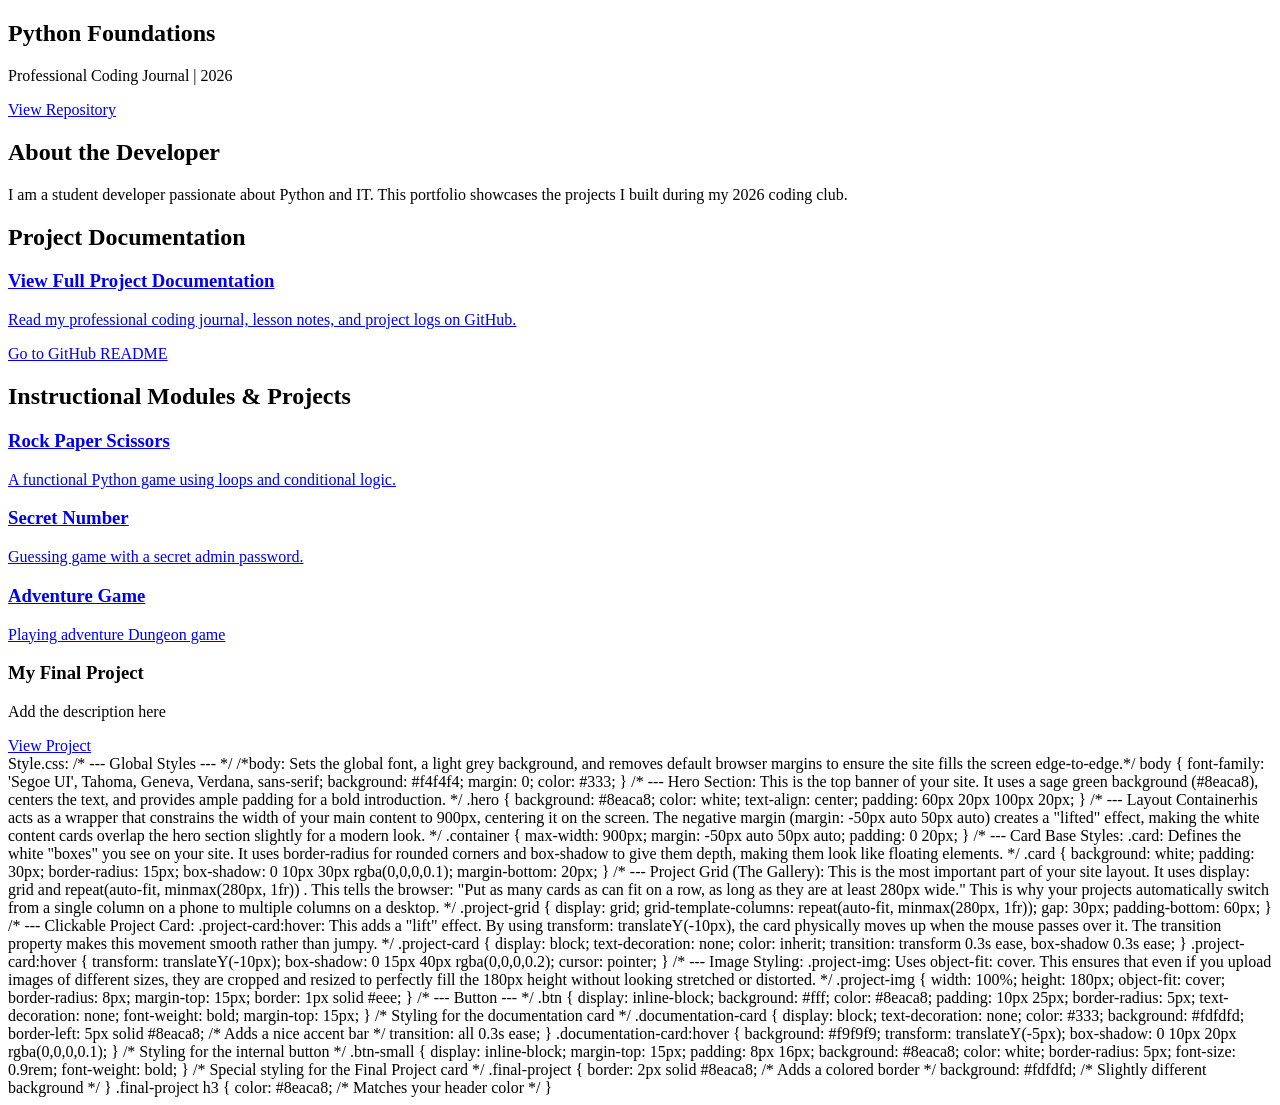
==== images.html @ 4653f24c "Hi Ms. Sheenaz" ====
<!DOCTYPE html>
<html lang="en">
<head>
    <meta charset="UTF-8">
    <meta name="viewport" content="width=device-width, initial-scale=1.0">
    <title>Python Foundations Portfolio</title>
    <link rel="stylesheet" href="style.css">
</head>
<body>

    <section class="hero">
        <h1>Python Foundations</h1>
        <p>Professional Coding Journal | 2026</p>
        <a href="https://github.com/your-username" target="_blank" class="btn">View Repository</a>
    </section>

    <main class="container">
        
        <section class="card">
            <h2>About the Developer</h2>
            <p>I am a student developer passionate about Python and IT. This portfolio showcases the projects I built during my 2026 coding club.</p>
        </section>

        <section class="card" id="readme-container">
    <h2>Project Documentation</h2>
    <section class="container">
    <a href="https://github.com//Python-Foundations/blob/main/README.md" target="_blank" class="card documentation-card">
        <h3>View Full Project Documentation</h3>
        <p>Read my professional coding journal, lesson notes, and project logs on GitHub.</p>
        <span class="btn-small">Go to GitHub README</span>
    </a>
</section>
</section>

        <h2>Instructional Modules & Projects</h2>
        <div class="project-grid">
            
            <a href="images/rockpaper.png" target="_blank" class="card project-card">
                <h3>Rock Paper Scissors</h3>
                <p>A functional Python game using loops and conditional logic.</p>
            </a>

            <a href="images/secretnumber.png" target="_blank" class="card project-card">
                <h3>Secret Number</h3>
                <p>Guessing game with a secret admin password.</p>
            </a>

            <a href="images/secretnumber.png" target="_blank" class="card project-card">
                <h3>Adventure Game</h3>
                <p>Playing adventure Dungeon game</p>
            </a>
        <div class="card project-card final-project">
    <h3>My Final Project</h3>
    <p>Add the description here</p>
    <a href="https://github.com/your-username/your-repo-link" target="_blank" class="btn-small">View Project</a>
</div>

        
            
        </div>
    </main>

</body>
</html>
Style.css:
/* --- Global Styles --- */
/*body: Sets the global font, a light grey background, and removes default browser margins to ensure the site fills the screen edge-to-edge.*/
body { 
    font-family: 'Segoe UI', Tahoma, Geneva, Verdana, sans-serif; 
    background: #f4f4f4; 
    margin: 0; 
    color: #333; 
}

/* --- Hero Section: This is the top banner of your site. It uses a sage green background (#8eaca8), centers the text, and provides ample padding for a bold introduction. */
.hero {
    background: #8eaca8;
    color: white;
    text-align: center;
    padding: 60px 20px 100px 20px;
}

/* --- Layout Containerhis acts as a wrapper that constrains the width of your main content to 900px, centering it on the screen. The negative margin (margin: -50px auto 50px auto) creates a "lifted" effect, making the white content cards overlap the hero section slightly for a modern look. */
.container {
    max-width: 900px;
    margin: -50px auto 50px auto;
    padding: 0 20px;
}

/* --- Card Base Styles: .card: Defines the white "boxes" you see on your site. It uses border-radius for rounded corners and box-shadow to give them depth, making them look like floating elements. */
.card {
    background: white;
    padding: 30px;
    border-radius: 15px;
    box-shadow: 0 10px 30px rgba(0,0,0,0.1);
    margin-bottom: 20px;
}

/* --- Project Grid (The Gallery): This is the most important part of your site layout. It uses display: grid and repeat(auto-fit, minmax(280px, 1fr)) . This tells the browser: "Put as many cards as can fit on a row, as long as they are at least 280px wide." This is why your projects automatically switch from a single column on a phone to multiple columns on a desktop. */
.project-grid {
    display: grid;
    grid-template-columns: repeat(auto-fit, minmax(280px, 1fr));
    gap: 30px;
    padding-bottom: 60px;
}

/* --- Clickable Project Card: .project-card:hover: This adds a "lift" effect. By using transform: translateY(-10px), the card physically moves up when the mouse passes over it. The transition property makes this movement smooth rather than jumpy. */
.project-card {
    display: block;
    text-decoration: none;
    color: inherit;
    transition: transform 0.3s ease, box-shadow 0.3s ease;
}

.project-card:hover {
    transform: translateY(-10px);
    box-shadow: 0 15px 40px rgba(0,0,0,0.2);
    cursor: pointer;
}

/* --- Image Styling: .project-img: Uses object-fit: cover. This ensures that even if you upload images of different sizes, they are cropped and resized to perfectly fill the 180px height without looking stretched or distorted. */
.project-img {
    width: 100%;
    height: 180px;
    object-fit: cover;
    border-radius: 8px;
    margin-top: 15px;
    border: 1px solid #eee;
}

/* --- Button --- */
.btn {
    display: inline-block;
    background: #fff;
    color: #8eaca8;
    padding: 10px 25px;
    border-radius: 5px;
    text-decoration: none;
    font-weight: bold;
    margin-top: 15px;
}
/* Styling for the documentation card */
.documentation-card {
    display: block;
    text-decoration: none;
    color: #333;
    background: #fdfdfd;
    border-left: 5px solid #8eaca8; /* Adds a nice accent bar */
    transition: all 0.3s ease;
}

.documentation-card:hover {
    background: #f9f9f9;
    transform: translateY(-5px);
    box-shadow: 0 10px 20px rgba(0,0,0,0.1);
}

/* Styling for the internal button */
.btn-small {
    display: inline-block;
    margin-top: 15px;
    padding: 8px 16px;
    background: #8eaca8;
    color: white;
    border-radius: 5px;
    font-size: 0.9rem;
    font-weight: bold;
}
/* Special styling for the Final Project card */
.final-project {
    border: 2px solid #8eaca8; /* Adds a colored border */
    background: #fdfdfd;      /* Slightly different background */
}

.final-project h3 {
    color: #8eaca8; /* Matches your header color */
}
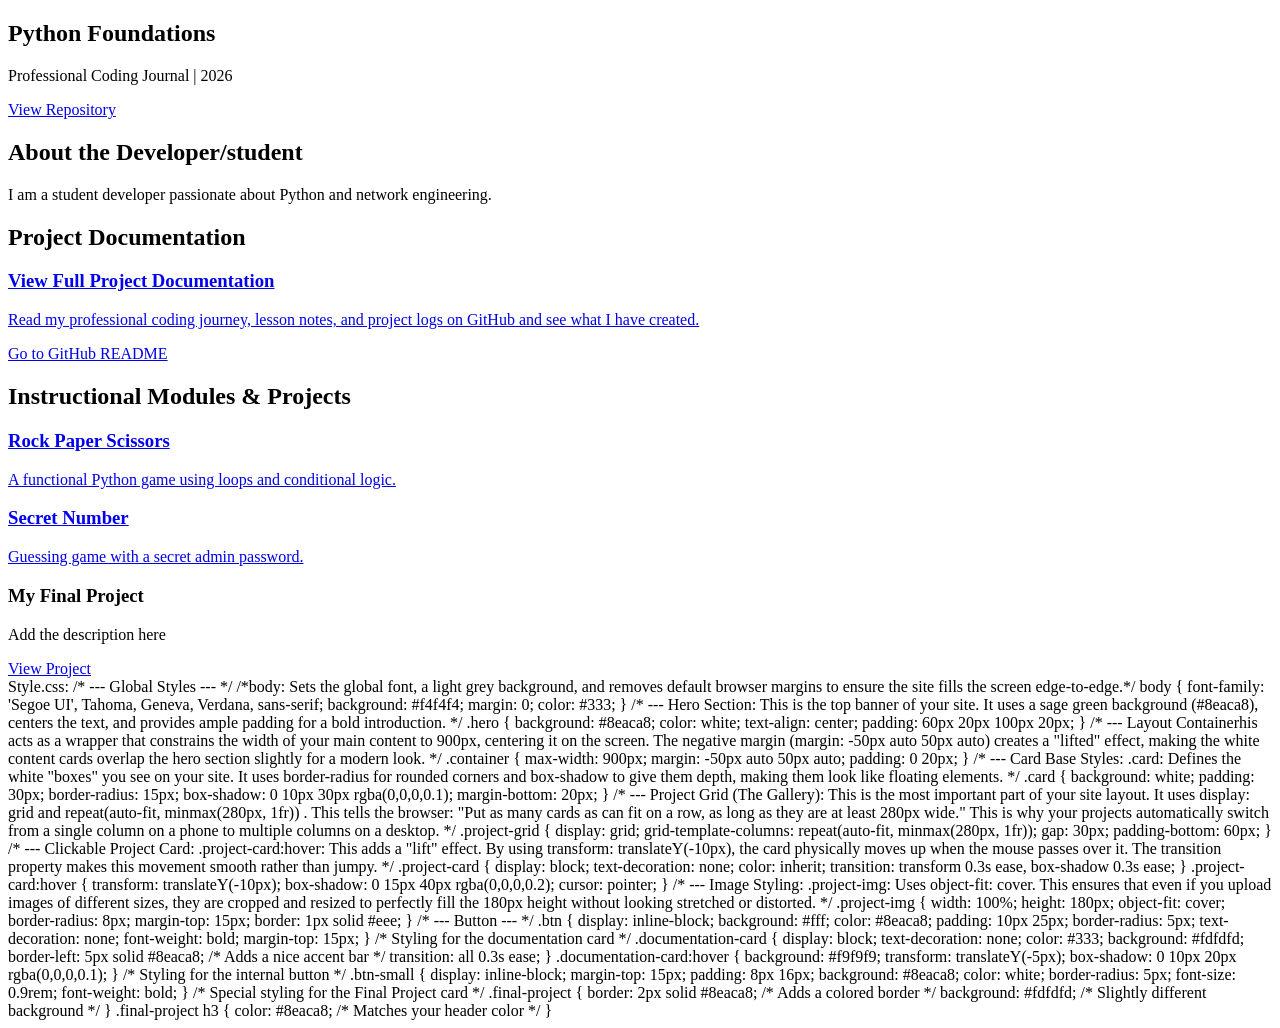
==== commit 0a7d46dc: "done" ====
--- a/images.html
+++ b/images.html
@@ -11,22 +11,22 @@
     <section class="hero">
         <h1>Python Foundations</h1>
         <p>Professional Coding Journal | 2026</p>
-        <a href="https://github.com/your-username" target="_blank" class="btn">View Repository</a>
+        <a href="https://github.com/NotProish/Python-learning-class" target="_blank" class="btn">View Repository</a>
     </section>
 
     <main class="container">
         
         <section class="card">
-            <h2>About the Developer</h2>
-            <p>I am a student developer passionate about Python and IT. This portfolio showcases the projects I built during my 2026 coding club.</p>
+            <h2>About the Developer/student</h2>
+            <p>I am a student developer passionate about Python and network engineering.</p>
         </section>
 
         <section class="card" id="readme-container">
     <h2>Project Documentation</h2>
     <section class="container">
-    <a href="https://github.com//Python-Foundations/blob/main/README.md" target="_blank" class="card documentation-card">
+    <a href="https://github.com/NotProish/Python-learning-class/blob/main/github/Python-learning-class/README.md" target="_blank" class="card documentation-card">
         <h3>View Full Project Documentation</h3>
-        <p>Read my professional coding journal, lesson notes, and project logs on GitHub.</p>
+        <p>Read my professional coding journey, lesson notes, and project logs on GitHub and see what I have created.</p>
         <span class="btn-small">Go to GitHub README</span>
     </a>
 </section>
@@ -45,14 +45,11 @@
                 <p>Guessing game with a secret admin password.</p>
             </a>
 
-            <a href="images/secretnumber.png" target="_blank" class="card project-card">
-                <h3>Adventure Game</h3>
-                <p>Playing adventure Dungeon game</p>
-            </a>
+
         <div class="card project-card final-project">
     <h3>My Final Project</h3>
     <p>Add the description here</p>
-    <a href="https://github.com/your-username/your-repo-link" target="_blank" class="btn-small">View Project</a>
+    <a href="https://github.com/NotProish/Python-learning-class/tree/main/github/Python-learning-class" target="_blank" class="btn-small">View Project</a>
 </div>
 
         
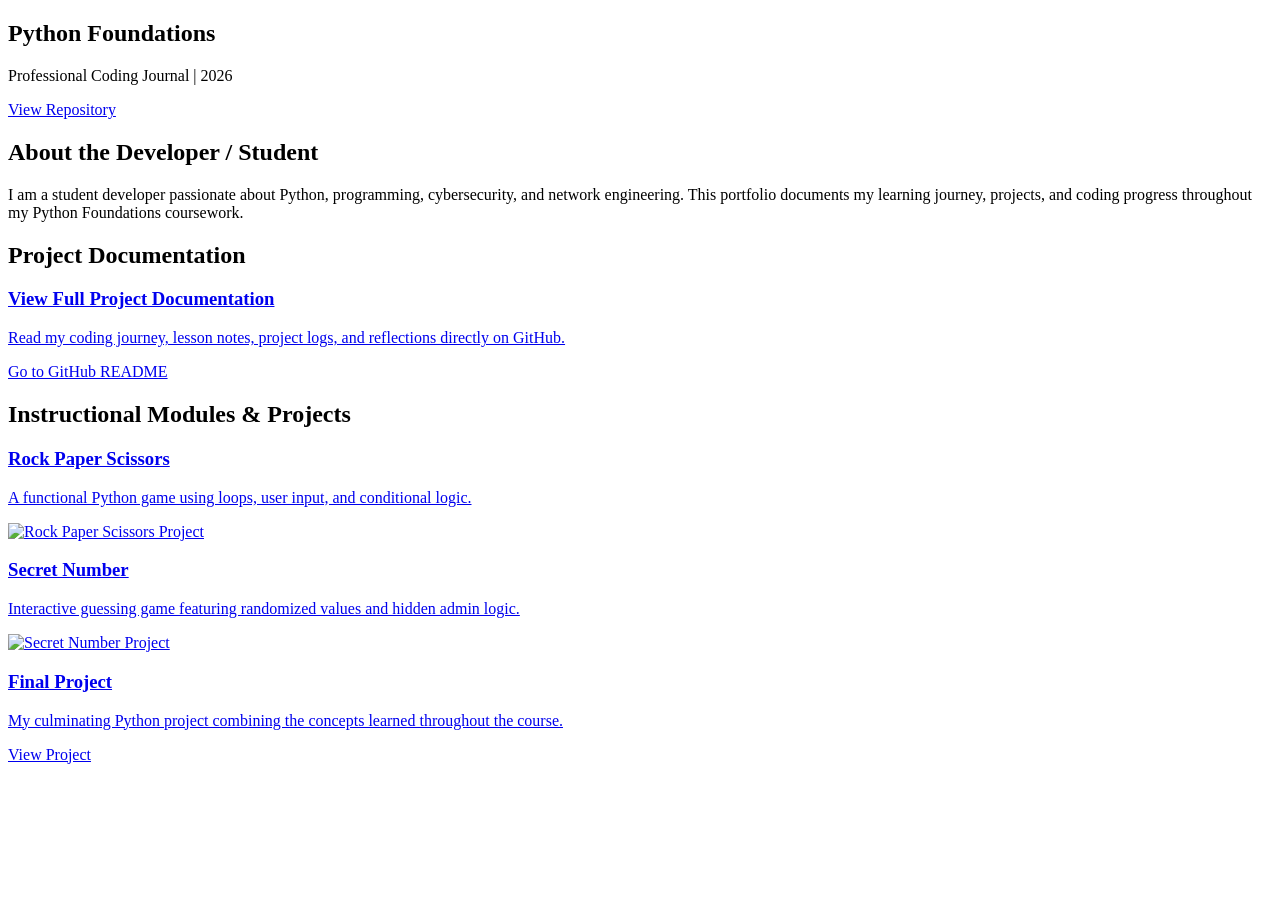
==== commit 36b67b71: "Update" ====
--- a/images.html
+++ b/images.html
@@ -4,172 +4,147 @@
     <meta charset="UTF-8">
     <meta name="viewport" content="width=device-width, initial-scale=1.0">
     <title>Python Foundations Portfolio</title>
+
+    <!-- CSS File -->
     <link rel="stylesheet" href="style.css">
 </head>
+
 <body>
 
+    <!-- ================= HERO SECTION ================= -->
+
     <section class="hero">
+
         <h1>Python Foundations</h1>
-        <p>Professional Coding Journal | 2026</p>
-        <a href="https://github.com/NotProish/Python-learning-class" target="_blank" class="btn">View Repository</a>
+
+        <p>
+            Professional Coding Journal | 2026
+        </p>
+
+        <a href="https://github.com/NotProish/Python-learning-class"
+           target="_blank"
+           class="btn">
+
+           View Repository
+
+        </a>
+
     </section>
 
+    <!-- ================= MAIN CONTENT ================= -->
+
     <main class="container">
-        
+
+        <!-- ABOUT SECTION -->
+
         <section class="card">
-            <h2>About the Developer/student</h2>
-            <p>I am a student developer passionate about Python and network engineering.</p>
+
+            <h2>About the Developer / Student</h2>
+
+            <p>
+                I am a student developer passionate about Python,
+                programming, cybersecurity, and network engineering.
+                This portfolio documents my learning journey,
+                projects, and coding progress throughout my
+                Python Foundations coursework.
+            </p>
+
         </section>
 
+        <!-- DOCUMENTATION SECTION -->
+
         <section class="card" id="readme-container">
-    <h2>Project Documentation</h2>
-    <section class="container">
-    <a href="https://github.com/NotProish/Python-learning-class/blob/main/github/Python-learning-class/README.md" target="_blank" class="card documentation-card">
-        <h3>View Full Project Documentation</h3>
-        <p>Read my professional coding journey, lesson notes, and project logs on GitHub and see what I have created.</p>
-        <span class="btn-small">Go to GitHub README</span>
-    </a>
-</section>
-</section>
 
-        <h2>Instructional Modules & Projects</h2>
-        <div class="project-grid">
-            
-            <a href="images/rockpaper.png" target="_blank" class="card project-card">
-                <h3>Rock Paper Scissors</h3>
-                <p>A functional Python game using loops and conditional logic.</p>
+            <h2>Project Documentation</h2>
+
+            <a href="https://github.com/NotProish/Python-learning-class/blob/main/github/Python-learning-class/README.md"
+               target="_blank"
+               class="documentation-card">
+
+                <h3>View Full Project Documentation</h3>
+
+                <p>
+                    Read my coding journey, lesson notes,
+                    project logs, and reflections directly
+                    on GitHub.
+                </p>
+
+                <span class="btn-small">
+                    Go to GitHub README
+                </span>
+
             </a>
 
-            <a href="images/secretnumber.png" target="_blank" class="card project-card">
-                <h3>Secret Number</h3>
-                <p>Guessing game with a secret admin password.</p>
+        </section>
+
+        <!-- PROJECTS SECTION -->
+
+        <h2 class="section-title">
+            Instructional Modules & Projects
+        </h2>
+
+        <div class="project-grid">
+
+            <!-- PROJECT 1 -->
+
+            <a href="images/rockpaper.png"
+               target="_blank"
+               class="card project-card">
+
+                <h3>Rock Paper Scissors</h3>
+
+                <p>
+                    A functional Python game using loops,
+                    user input, and conditional logic.
+                </p>
+
+                <img src="images/rockpaper.png"
+                     alt="Rock Paper Scissors Project"
+                     class="project-img">
+
             </a>
 
+            <!-- PROJECT 2 -->
 
-        <div class="card project-card final-project">
-    <h3>My Final Project</h3>
-    <p>Add the description here</p>
-    <a href="https://github.com/NotProish/Python-learning-class/tree/main/github/Python-learning-class" target="_blank" class="btn-small">View Project</a>
-</div>
+            <a href="images/secretnumber.png"
+               target="_blank"
+               class="card project-card">
 
-        
-            
+                <h3>Secret Number</h3>
+
+                <p>
+                    Interactive guessing game featuring
+                    randomized values and hidden admin logic.
+                </p>
+
+                <img src="images/secretnumber.png"
+                     alt="Secret Number Project"
+                     class="project-img">
+
+            </a>
+
+            <!-- FINAL PROJECT -->
+
+            <a href="https://github.com/NotProish/Python-learning-class/tree/main/github/Python-learning-class"
+               target="_blank"
+               class="card project-card final-project">
+
+                <h3>Final Project</h3>
+
+                <p>
+                    My culminating Python project combining
+                    the concepts learned throughout the course.
+                </p>
+
+                <span class="btn-small">
+                    View Project
+                </span>
+
+            </a>
+
         </div>
+
     </main>
 
 </body>
-</html>
-Style.css:
-/* --- Global Styles --- */
-/*body: Sets the global font, a light grey background, and removes default browser margins to ensure the site fills the screen edge-to-edge.*/
-body { 
-    font-family: 'Segoe UI', Tahoma, Geneva, Verdana, sans-serif; 
-    background: #f4f4f4; 
-    margin: 0; 
-    color: #333; 
-}
-
-/* --- Hero Section: This is the top banner of your site. It uses a sage green background (#8eaca8), centers the text, and provides ample padding for a bold introduction. */
-.hero {
-    background: #8eaca8;
-    color: white;
-    text-align: center;
-    padding: 60px 20px 100px 20px;
-}
-
-/* --- Layout Containerhis acts as a wrapper that constrains the width of your main content to 900px, centering it on the screen. The negative margin (margin: -50px auto 50px auto) creates a "lifted" effect, making the white content cards overlap the hero section slightly for a modern look. */
-.container {
-    max-width: 900px;
-    margin: -50px auto 50px auto;
-    padding: 0 20px;
-}
-
-/* --- Card Base Styles: .card: Defines the white "boxes" you see on your site. It uses border-radius for rounded corners and box-shadow to give them depth, making them look like floating elements. */
-.card {
-    background: white;
-    padding: 30px;
-    border-radius: 15px;
-    box-shadow: 0 10px 30px rgba(0,0,0,0.1);
-    margin-bottom: 20px;
-}
-
-/* --- Project Grid (The Gallery): This is the most important part of your site layout. It uses display: grid and repeat(auto-fit, minmax(280px, 1fr)) . This tells the browser: "Put as many cards as can fit on a row, as long as they are at least 280px wide." This is why your projects automatically switch from a single column on a phone to multiple columns on a desktop. */
-.project-grid {
-    display: grid;
-    grid-template-columns: repeat(auto-fit, minmax(280px, 1fr));
-    gap: 30px;
-    padding-bottom: 60px;
-}
-
-/* --- Clickable Project Card: .project-card:hover: This adds a "lift" effect. By using transform: translateY(-10px), the card physically moves up when the mouse passes over it. The transition property makes this movement smooth rather than jumpy. */
-.project-card {
-    display: block;
-    text-decoration: none;
-    color: inherit;
-    transition: transform 0.3s ease, box-shadow 0.3s ease;
-}
-
-.project-card:hover {
-    transform: translateY(-10px);
-    box-shadow: 0 15px 40px rgba(0,0,0,0.2);
-    cursor: pointer;
-}
-
-/* --- Image Styling: .project-img: Uses object-fit: cover. This ensures that even if you upload images of different sizes, they are cropped and resized to perfectly fill the 180px height without looking stretched or distorted. */
-.project-img {
-    width: 100%;
-    height: 180px;
-    object-fit: cover;
-    border-radius: 8px;
-    margin-top: 15px;
-    border: 1px solid #eee;
-}
-
-/* --- Button --- */
-.btn {
-    display: inline-block;
-    background: #fff;
-    color: #8eaca8;
-    padding: 10px 25px;
-    border-radius: 5px;
-    text-decoration: none;
-    font-weight: bold;
-    margin-top: 15px;
-}
-/* Styling for the documentation card */
-.documentation-card {
-    display: block;
-    text-decoration: none;
-    color: #333;
-    background: #fdfdfd;
-    border-left: 5px solid #8eaca8; /* Adds a nice accent bar */
-    transition: all 0.3s ease;
-}
-
-.documentation-card:hover {
-    background: #f9f9f9;
-    transform: translateY(-5px);
-    box-shadow: 0 10px 20px rgba(0,0,0,0.1);
-}
-
-/* Styling for the internal button */
-.btn-small {
-    display: inline-block;
-    margin-top: 15px;
-    padding: 8px 16px;
-    background: #8eaca8;
-    color: white;
-    border-radius: 5px;
-    font-size: 0.9rem;
-    font-weight: bold;
-}
-/* Special styling for the Final Project card */
-.final-project {
-    border: 2px solid #8eaca8; /* Adds a colored border */
-    background: #fdfdfd;      /* Slightly different background */
-}
-
-.final-project h3 {
-    color: #8eaca8; /* Matches your header color */
-}
-
+</html>
